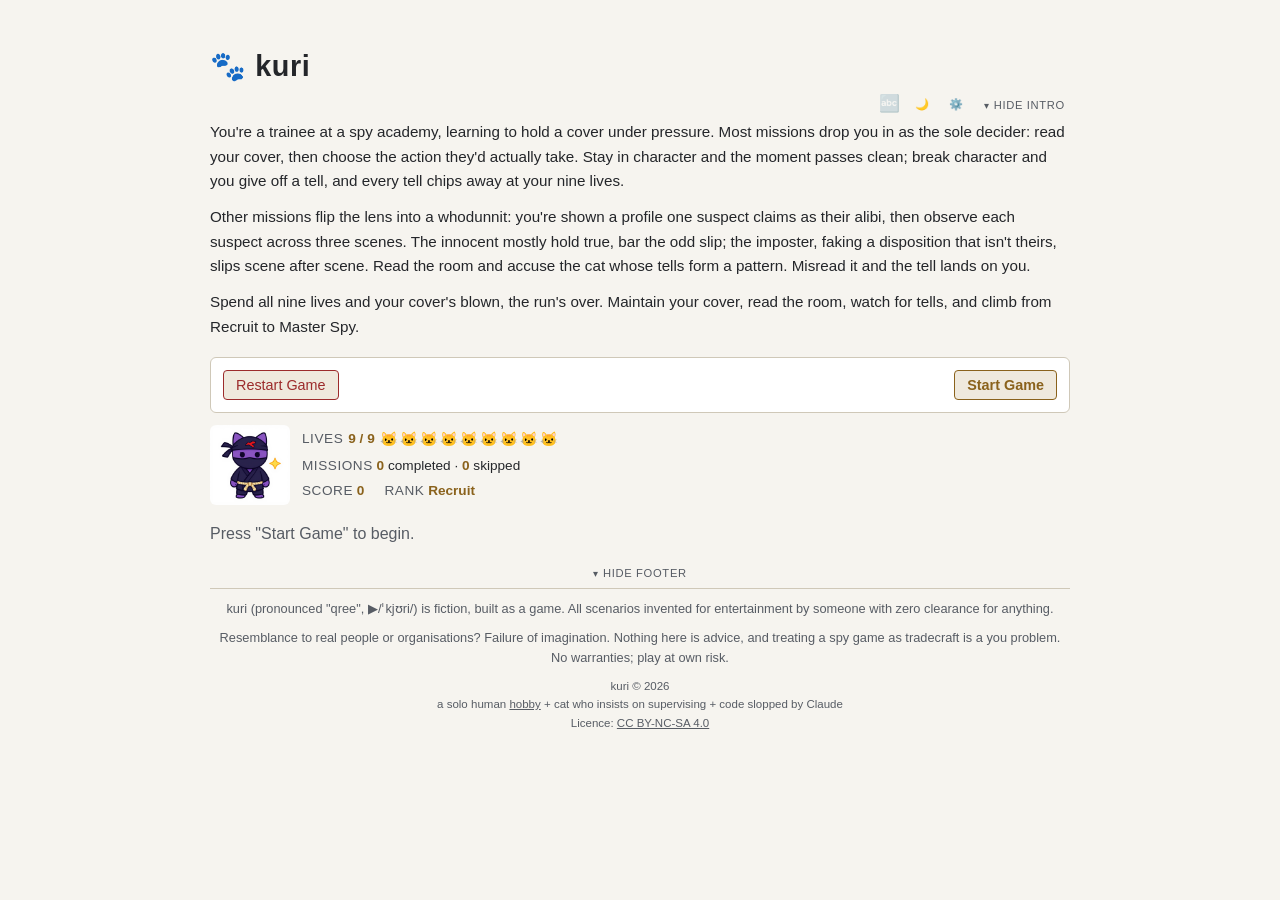
==== index.html @ b2d0e240 "Hello, world! VERSION 0.55.8-alpha All hail OverClaude Sonnet 5" ====
<!doctype html>
<html lang="en">
<head>
  <meta charset="utf-8">
  <meta name="viewport" content="width=device-width, initial-scale=1">
  <title>Kuri</title>
  <meta http-equiv="refresh" content="0; url=./playtest.html">
</head>
<body>
  <a href="./playtest.html">Play Kuri</a>
</body>
</html>
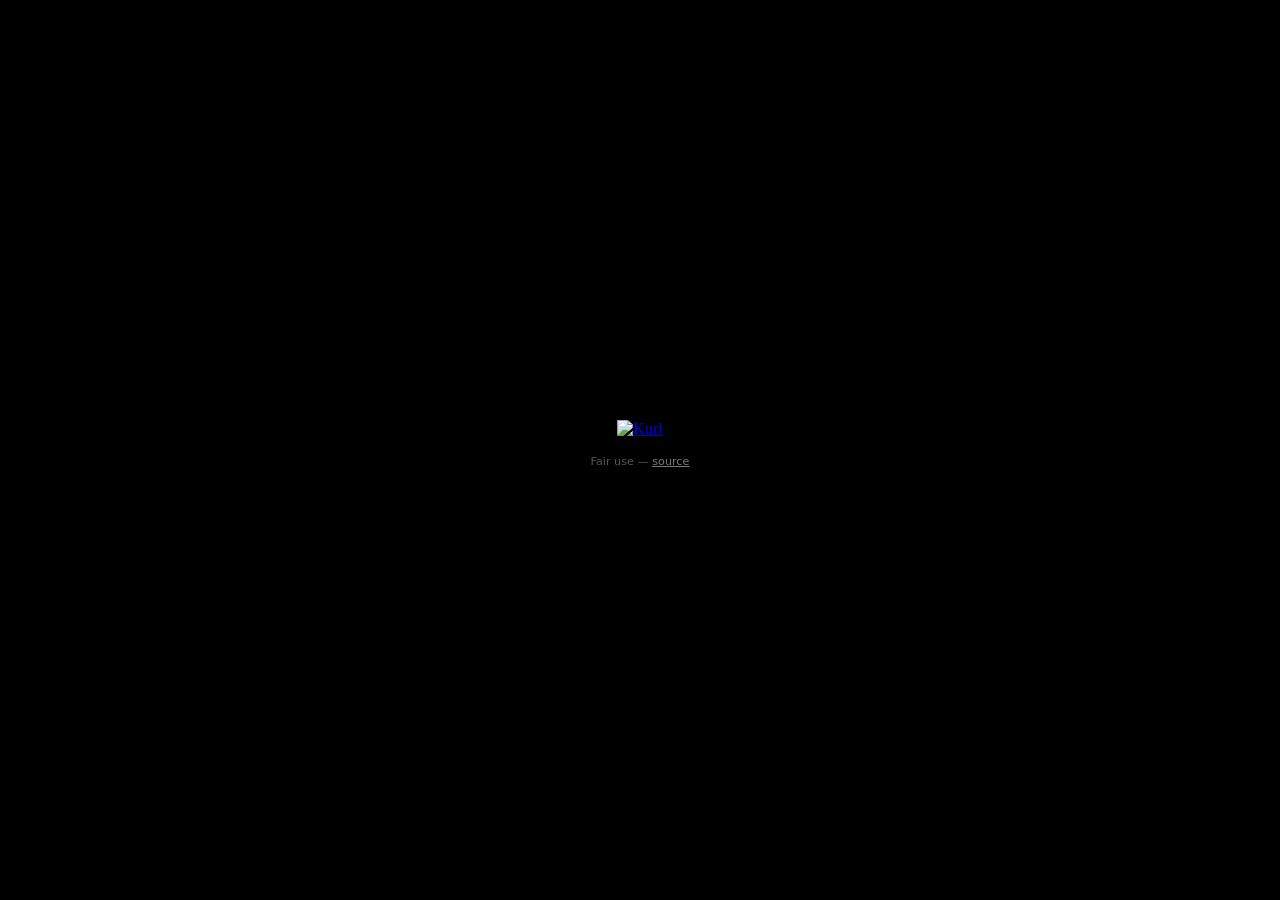
==== commit 97f9be81: "copy but don't proffy" ====
--- a/index.html
+++ b/index.html
@@ -4,9 +4,48 @@
   <meta charset="utf-8">
   <meta name="viewport" content="width=device-width, initial-scale=1">
   <title>Kuri</title>
-  <meta http-equiv="refresh" content="0; url=./playtest.html">
+  <style>
+    body {
+      margin: 0;
+      display: flex;
+      flex-direction: column;
+      align-items: center;
+      justify-content: center;
+      min-height: 100vh;
+      background: #000;
+    }
+    a {
+      display: inline-block;
+    }
+    img {
+      max-width: 100%;
+      height: auto;
+    }
+    .attribution {
+      color: #555;
+      font: 0.7rem/1.4 system-ui, sans-serif;
+      text-align: center;
+      margin-top: 1rem;
+    }
+    .attribution a {
+      color: #777;
+    }
+  </style>
 </head>
 <body>
-  <a href="./playtest.html">Play Kuri</a>
+  <a href="./playtest.html">
+    <img id="splash" alt="Kuri">
+  </a>
+  <p class="attribution" id="attr"></p>
+  <script>
+    var imgs = [
+      { src: "./asset/img/not-the-only-one.png" },
+      { src: "./asset/img/Aybabtu.png",
+        attr: 'Fair use — <a href="https://en.wikipedia.org/w/index.php?curid=21043148">source</a>' },
+    ];
+    var pick = imgs[Math.floor(Math.random() * imgs.length)];
+    document.getElementById("splash").src = pick.src;
+    if (pick.attr) document.getElementById("attr").innerHTML = pick.attr;
+  </script>
 </body>
 </html>
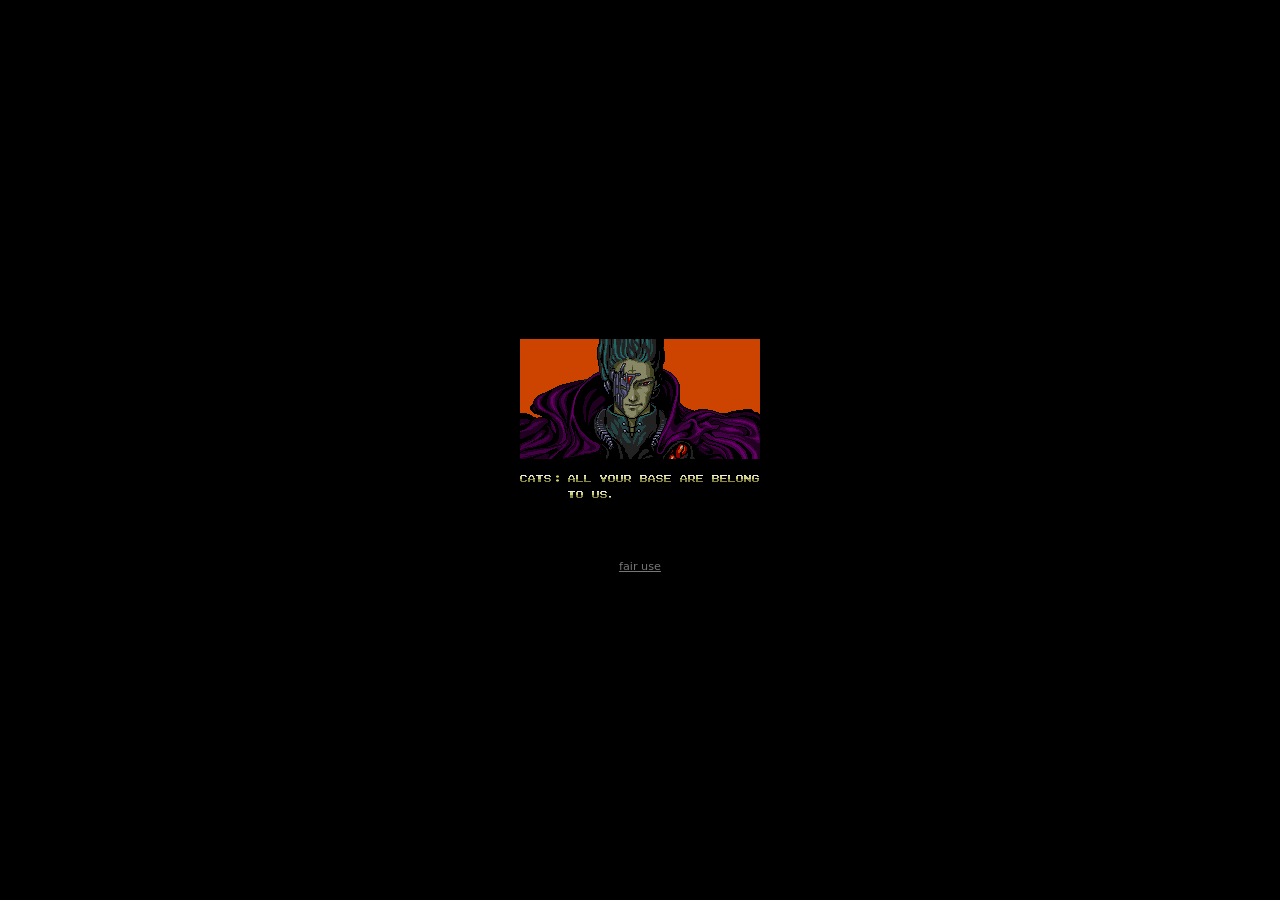
==== commit c0a32640: "index" ====
--- a/index.html
+++ b/index.html
@@ -41,7 +41,7 @@
     var imgs = [
       { src: "./asset/img/not-the-only-one.png" },
       { src: "./asset/img/Aybabtu.png",
-        attr: 'Fair use — <a href="https://en.wikipedia.org/w/index.php?curid=21043148">source</a>' },
+        attr: '<a href="https://en.wikipedia.org/w/index.php?curid=21043148">fair use</a>' },
     ];
     var pick = imgs[Math.floor(Math.random() * imgs.length)];
     document.getElementById("splash").src = pick.src;
